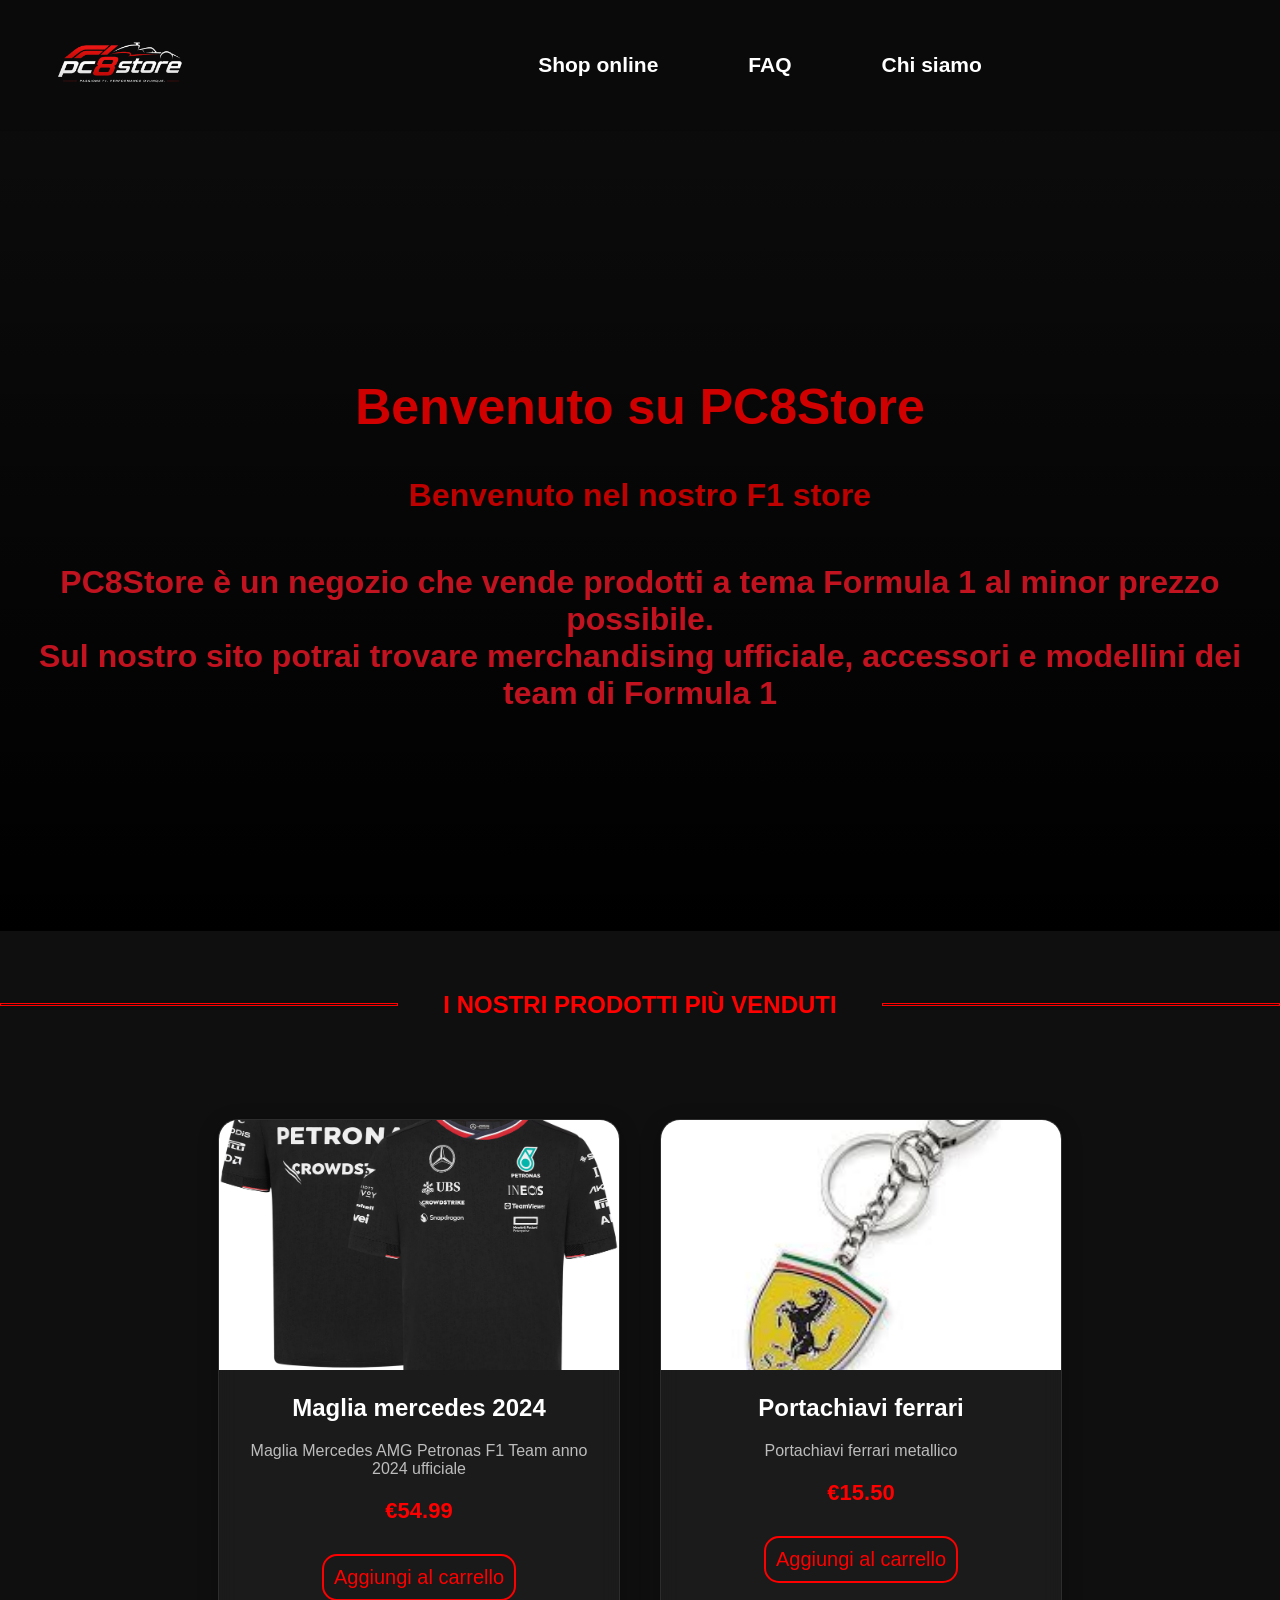
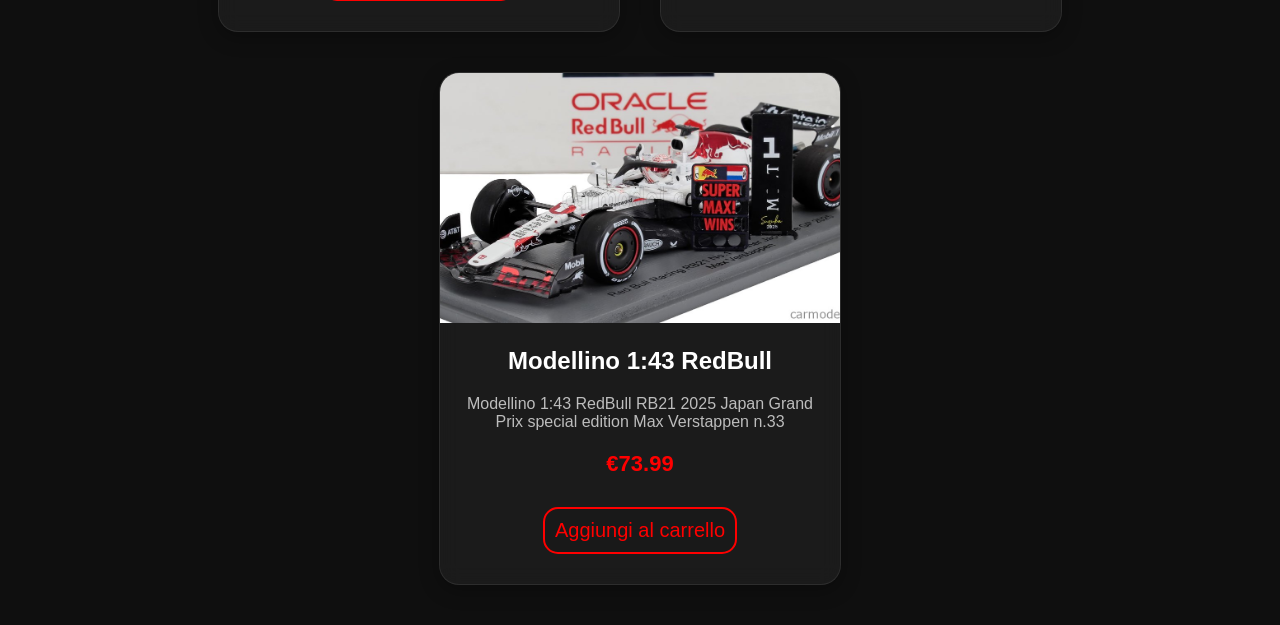
==== sito 15 maggio/index.html @ 20fcd98f "Add files via upload" ====
<!DOCTYPE html>
<html lang="en">
<head>
    <meta charset="UTF-8">
    <meta name="viewport" content="width=device-width, initial-scale=1.0">
    <link rel="stylesheet" href="style.css">
    <title>F1 Official Store</title>
</head>
<body>
    <nav class="nav">

    <a href="index.html" class="logo">
        <img src="img/logo.png" alt="F1 Official Store">
    </a>

    <ul class="menu">
        <li><a href="shop-online.html">Shop online</a></li>
  
        <li><a href="FAQ.html">FAQ</a></li>
        <li><a href="Chi-siamo.html">Chi siamo</a></li>
    </ul>

    

</nav>
    <section class="hero">

    <video autoplay muted loop class="hero-video">
        <source src="img/f1-video.mp4" type="video/mp4">
    </video>

    <div class="hero-content">

        <h1 class="titolo-principale">
            Benvenuto su PC8Store
        </h1>

        <h2 class="top-seller">
            Benvenuto nel nostro F1 store
        </h2>

        <p class="presentazioneStore">
            PC8Store è un negozio che vende prodotti a tema Formula 1 al minor prezzo possibile.<br>
            Sul nostro sito potrai trovare merchandising ufficiale, accessori e modellini dei team di Formula 1
        </p>

    </div>

</section>
<div class="linea">
    <span class="linea2"></span>
    <h2>I NOSTRI PRODOTTI PIÙ VENDUTI</h2>
    <span class="linea2"></span>
</div>
<section class="prodotti">

    <div class="prodotto">

        <img src="img/maglietta mercedes 2024.png" alt="Prodotto F1" width="300">

        <div class="product-info">
            <h3 class="product-title">Maglia mercedes 2024</h3>

            <p class="product-description">
                Maglia Mercedes AMG Petronas F1 Team anno 2024 ufficiale
            </p>

            <span class="product-price">€54.99</span>

            <button class="aggiungi">
                Aggiungi al carrello
            </button>
        </div>

    </div>

    
    <div class="prodotto">

        <img src="img/portachiavi ferrari.jpg" alt="Prodotto F1">

        <div class="product-info">
            <h3 class="product-title">Portachiavi ferrari</h3>

            <p class="product-description">
                Portachiavi ferrari metallico
            </p>

            <span class="product-price">€15.50</span>

            <button class="aggiungi">
                Aggiungi al carrello
            </button>
        </div>

    </div>


    <div class="prodotto">

        <img src="img/Rb21 Japan.jpg" alt="Prodotto F1">

        <div class="product-info">
            <h3 class="product-title">Modellino 1:43 RedBull </h3>

            <p class="product-description">
                Modellino 1:43 RedBull RB21 2025 Japan Grand Prix special edition Max Verstappen n.33
            </p>

            <span class="product-price">€73.99</span>

            <button class="aggiungi">
                Aggiungi al carrello
            </button>
        </div>

    </div>

</section>
</body>
</html>
---- sito 15 maggio/style.css ----
body{
    margin:0;
    padding:0;
    background:#0f0f0f;
    color:white;
    font-family: Arial, sans-serif;
}
h1{
   color: #d10000;
}
h2{
    color: #b30000;
}
p{
   color: #c1121f;
}
.nav{
    position: sticky;
    display: flex;
    
    width: 100%;
    justify-content: space-between;
    align-items: center;
    height: 100px;
    padding: 15px 50px;
    background: rgb(10, 10, 10);
    border-bottom: 1px solid rgba(0, 0, 0, 0.08);
    transition: 0.3s ease;
}
.nav:hover{
    background: rgba(10, 10, 10, 0.932);
}

.logo img{
    width: 140px;
    transition: 0.3s ease;
}

.logo img:hover{
    transform: scale(1.05);
}


.menu{
    display: flex;
    list-style: none;
    justify-content: center;
    flex: 1;
    gap: 90px;
    margin: 0;
    padding: 0;
}


.menu a{
   
    position: relative;
    font-family: 'Segoe UI', Arial, sans-serif;
    color: #fff;
    text-decoration: none;
    font-weight: 600;
    font-size: 21px;

    padding: 8px 0;

    transition: 0.3s ease;
}


.menu a::after{
    content: "";
    position: absolute;
    left: 0;
    bottom: 0;

    width: 0%;
    height: 2px;
    background: red;

    transition: 0.3s;
}

.menu a:hover::after{
    width: 100%;
}

.menu a:hover{
    color: red;
}
.titolo-principale{
    
    text-align: center;
    font-size: 48px;
}
.top-seller{
   color: rgb(189, 0, 0);
    text-align: center;
    font-size: 32px; 
}


.titolo-principale{
    text-align: center;
    margin-top: 60px;
    font-size: 50px;
}

.top-seller{
    text-align: center;
    margin-top: 20px;
    margin-bottom: 50px;
   
}


.prodotti{
    display: flex;
    justify-content: center;
    gap: 40px;
    flex-wrap: wrap;

    padding: 40px;
}


.prodotto{
    width: 400px;

    background: rgba(255,255,255,0.05);

    border: 1px solid rgba(255,255,255,0.08);

    border-radius: 20px;

    overflow: hidden;

    text-decoration: none;
    color: white;

    backdrop-filter: blur(10px);
    transition: 0.3s ease;
    box-shadow: 0 5px 20px rgba(0,0,0,0.3);
}


.prodotto:hover{
    transform: translateY(-10px) scale(1.02);

    border-color: red;

    box-shadow: 0 10px 30px rgba(255, 0, 0, 0.3);
}


.prodotto img{
    width: 100%;
    height: 250px;
    object-fit: cover;
}


.prodotto h3{
    text-align: center;
    font-size: 24px;
    margin: 20px;
}

.prodotto p{
    text-align: center;
    margin: 0 20px 20px;
    color: #bdbdbd;
}

.prodotto span{
    text-align: center;
    display: block;

    margin: 20px;

    font-size: 22px;
    font-weight: bold;

    color: red;
}
.aggiungi{
    background-color: rgba(0, 0, 0, 0.08);
    border: 2px solid red;
    display: flex;
    justify-content: center;
    color: red;
    font-size: 20px;
    margin:30px auto;
    border-radius: 15px;
    padding:10px;
    
}
.aggiungi:active{
    transform: scale(1.1);
    transition: 300ms;
}
.presentazioneStore{
    text-align: center;
    
    font-weight: bold;
    font-size: 32px;
}
.hero{
    position: relative; 
    display: flex;
    justify-content: center;
    height:800px;
    background: linear-gradient(rgba(0, 0, 0, 0.253),black);
    align-items: center;
    text-align: center;
}

.hero-video{
    position: absolute;
    top: 0;
    left: 0;

    width: 100%;
    height: 100%;

    object-fit: cover;

    z-index: -2;
}
.linea{
    display: flex;
    align-items: center;
    gap: 45px;

    margin: 40px 0;
}

.linea2{
    text-align: center;
    height:1px; 
    width:100%;
    border: 1px solid red;
}

.linea h2{
    white-space: nowrap;
    color: red;
}
.Shop-prodotti{
    margin-top:100px;
    display:grid;
    justify-items:center;

    grid-template-columns: repeat(3, 1fr);
    gap:60px;

    padding: 0 40px;
}
@media (max-width: 1100px){
    .Shop-prodotti{
        grid-template-columns: repeat(2, 1fr);
        gap: 40px;
    }
}

@media (max-width: 700px){
    .Shop-prodotti{
        grid-template-columns: 1fr;
        gap: 30px;
        padding: 0 15px;
    }
}
@media (max-width: 900px){
    .hero{
        height: 60vh;
        padding: 20px;
    }

    .titolo-principale{
        font-size: 32px;
    }

    .top-seller{
        font-size: 22px;
    }

    .presentazioneStore{
        font-size: 18px;
        padding: 0 10px;
    }
}
@media (max-width: 900px){
    .nav{
        flex-direction: column;
        height: auto;
        padding: 15px;
        gap: 15px;
    }

    .menu{
        flex-wrap: wrap;
        justify-content: center;
        gap: 15px;
    }
}
@media (max-width: 500px){
    .prodotto{
        width: 95%;
    }

    .prodotto img{
        height: 200px;
    }
}
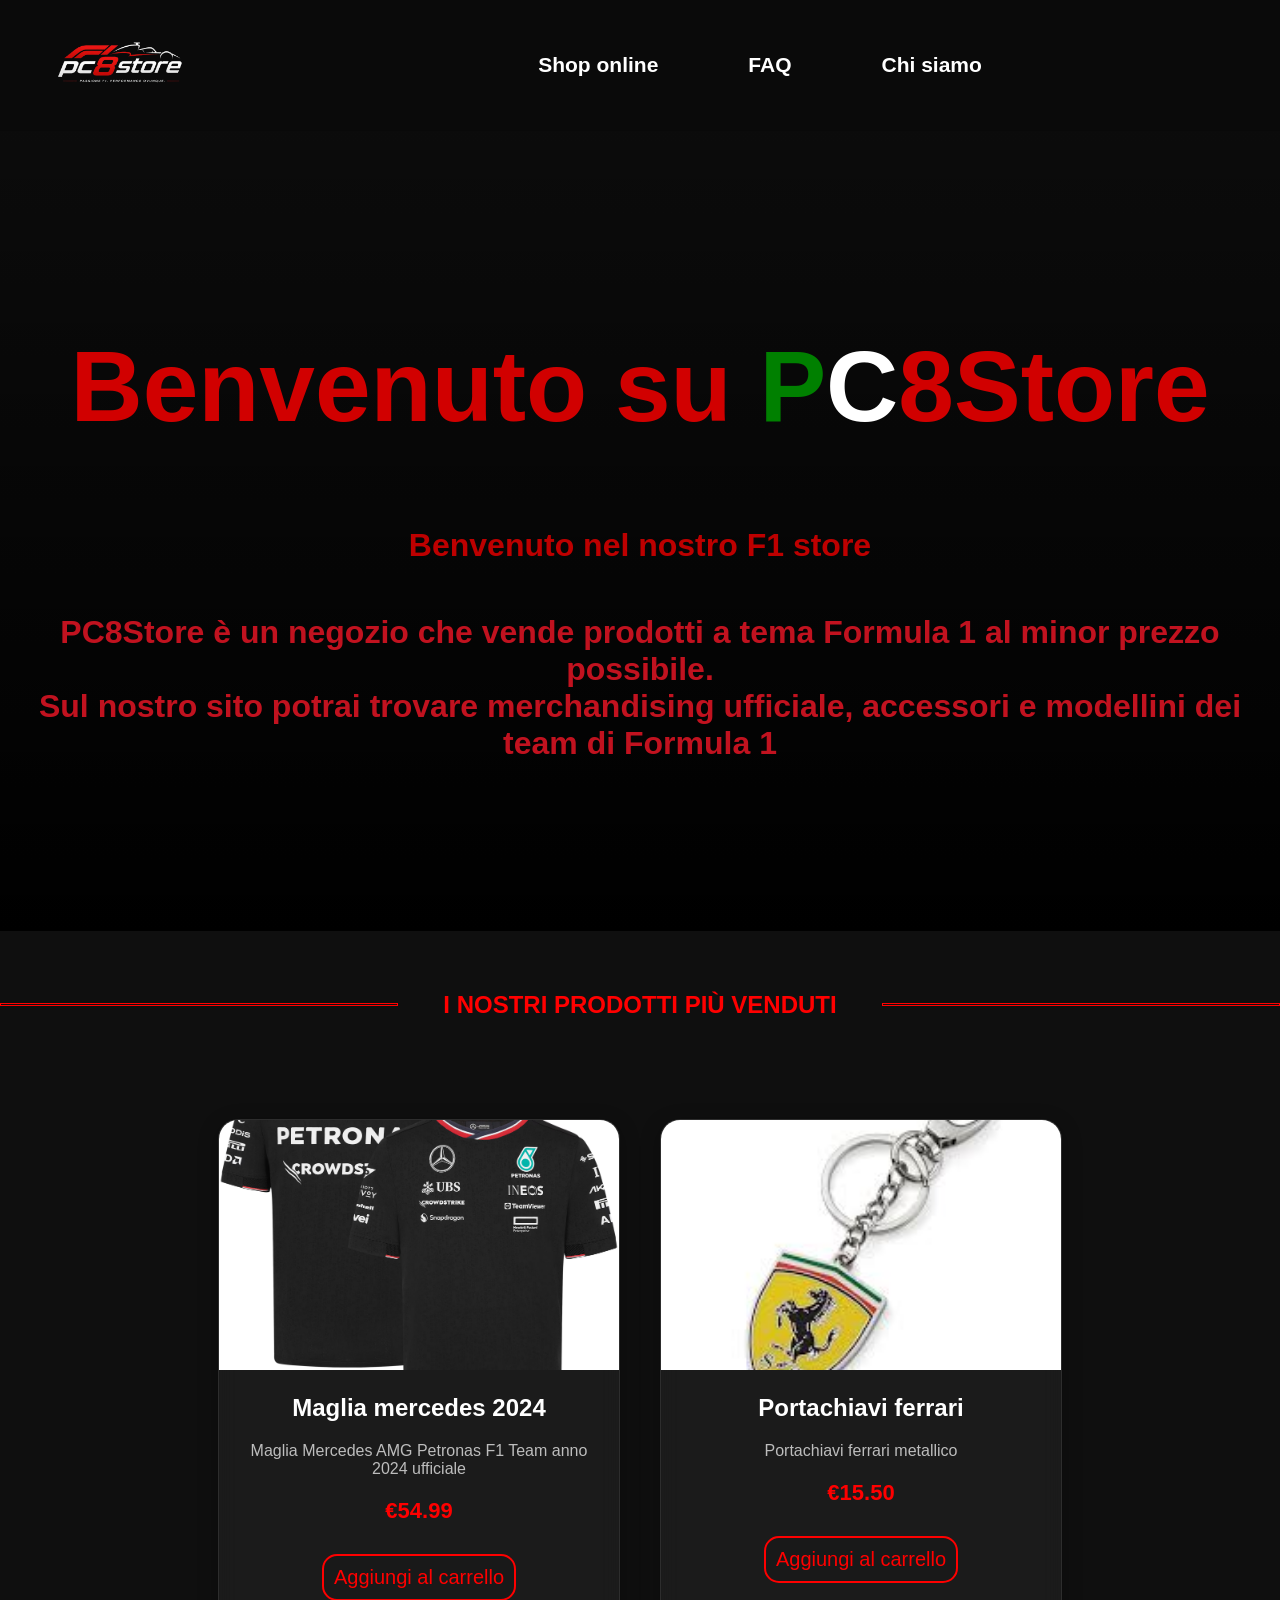
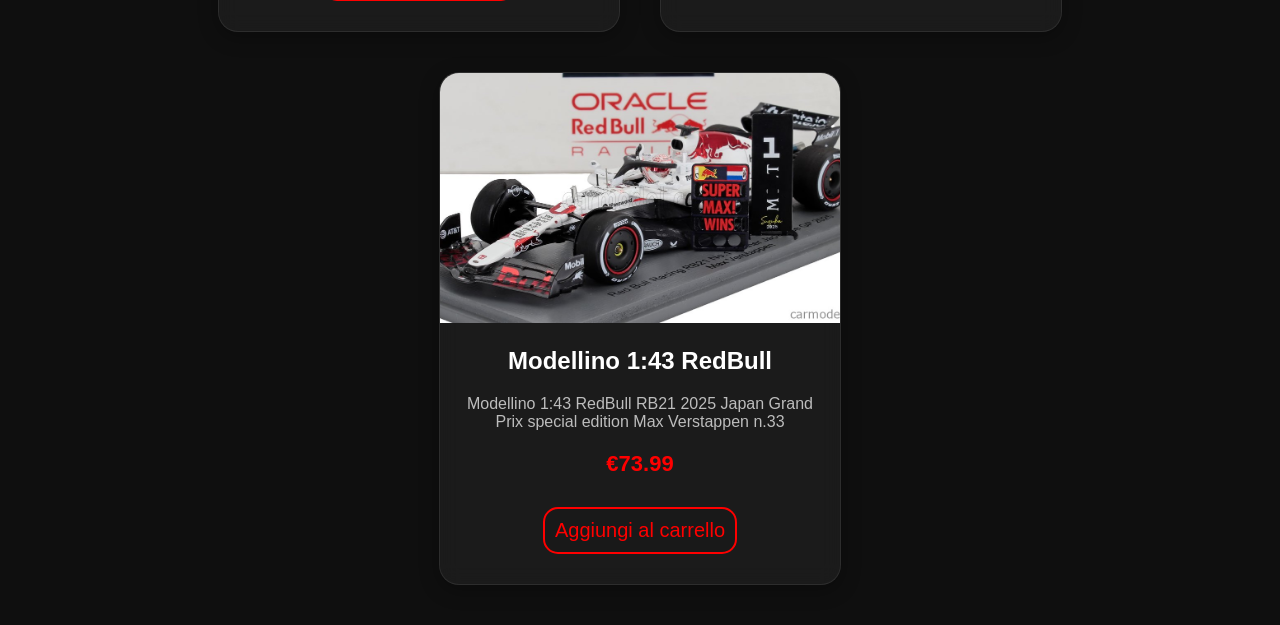
==== commit 1dbd3d58: "Benny" ====
--- a/sito 15 maggio/index.html
+++ b/sito 15 maggio/index.html
@@ -32,7 +32,7 @@
     <div class="hero-content">
 
         <h1 class="titolo-principale">
-            Benvenuto su PC8Store
+            Benvenuto su <span class="titoloP">P</span><span class="titoloC">C</span>8Store
         </h1>
 
         <h2 class="top-seller">
--- a/sito 15 maggio/style.css
+++ b/sito 15 maggio/style.css
@@ -90,27 +90,20 @@
 .titolo-principale{
     
     text-align: center;
-    font-size: 48px;
+    margin-top: 60px;
+    font-size: 100px;
 }
 .top-seller{
    color: rgb(189, 0, 0);
     text-align: center;
     font-size: 32px; 
-}
-
-
-.titolo-principale{
-    text-align: center;
-    margin-top: 60px;
-    font-size: 50px;
-}
-
-.top-seller{
-    text-align: center;
     margin-top: 20px;
     margin-bottom: 50px;
-   
-}
+}
+
+
+
+
 
 
 .prodotti{
@@ -310,4 +303,10 @@
     .prodotto img{
         height: 200px;
     }
+}
+.titoloP{
+  color:green;
+}
+.titoloC{
+    color:white;
 }
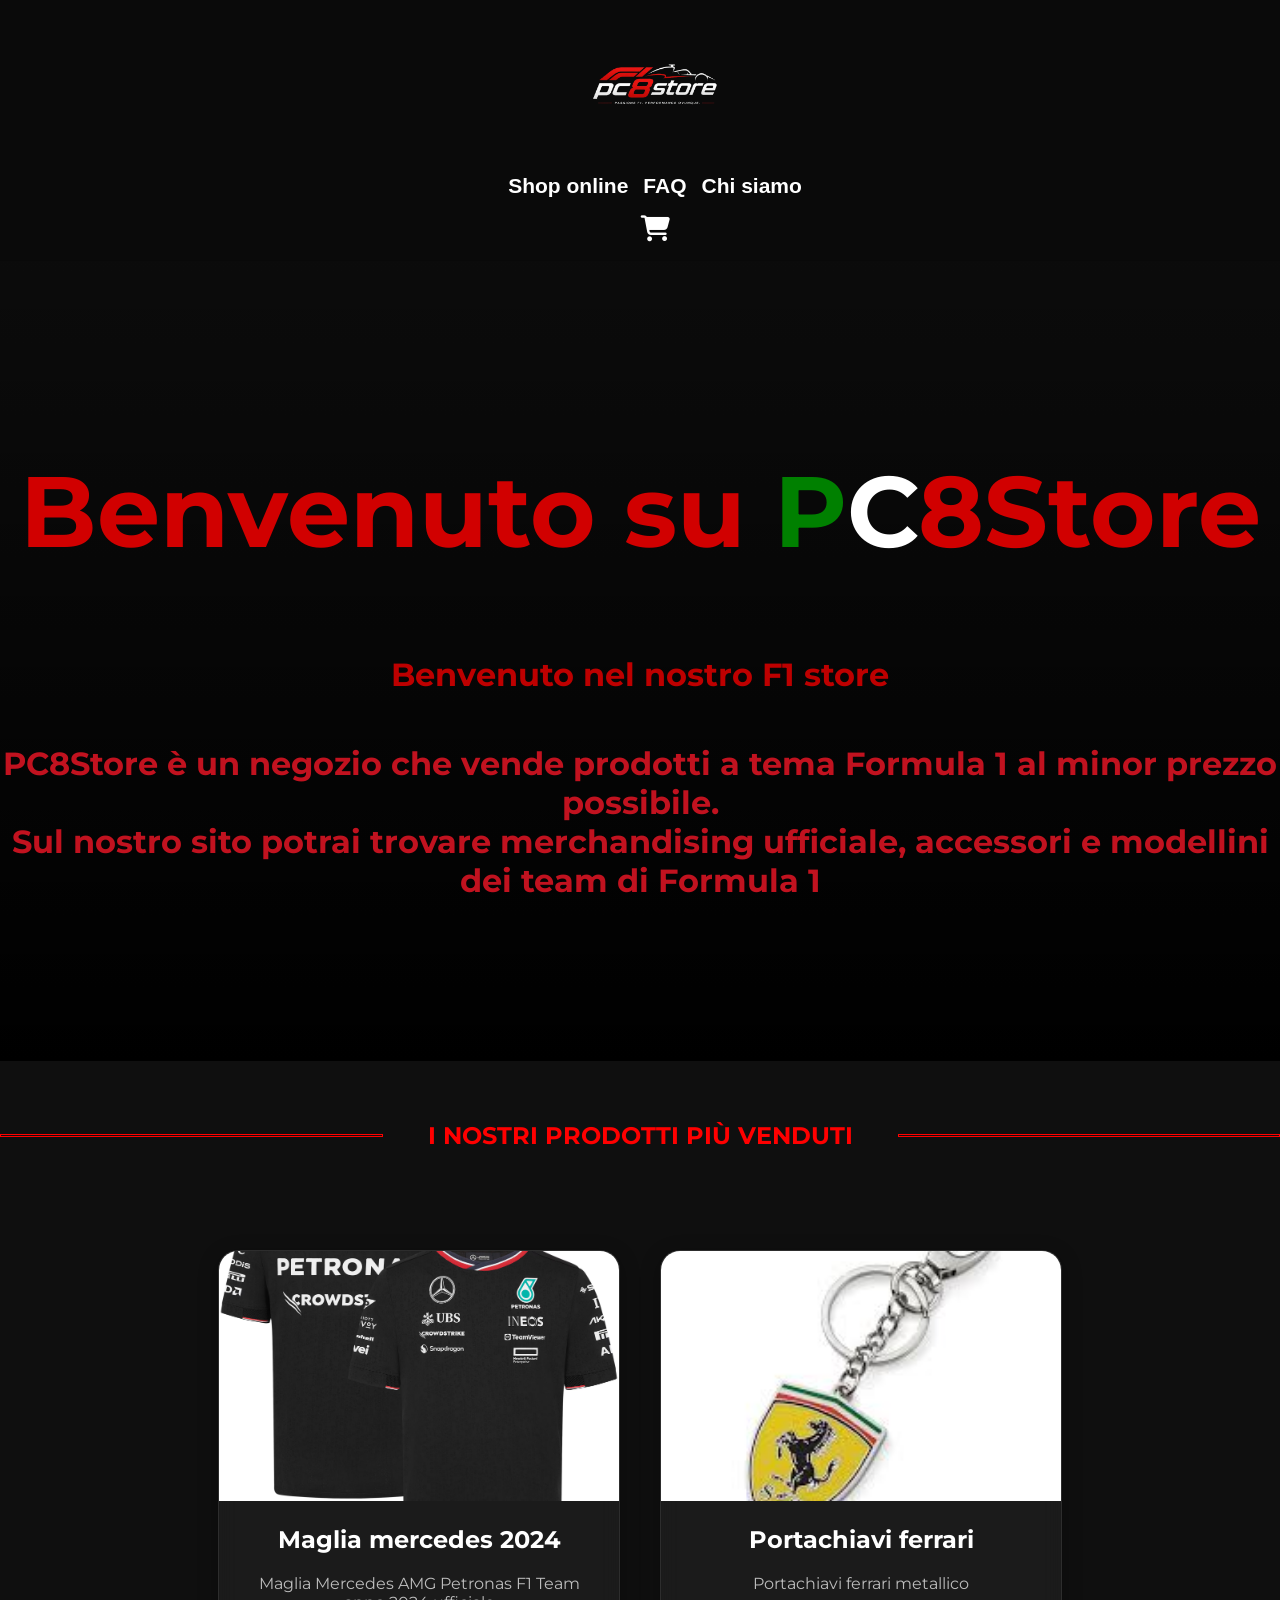
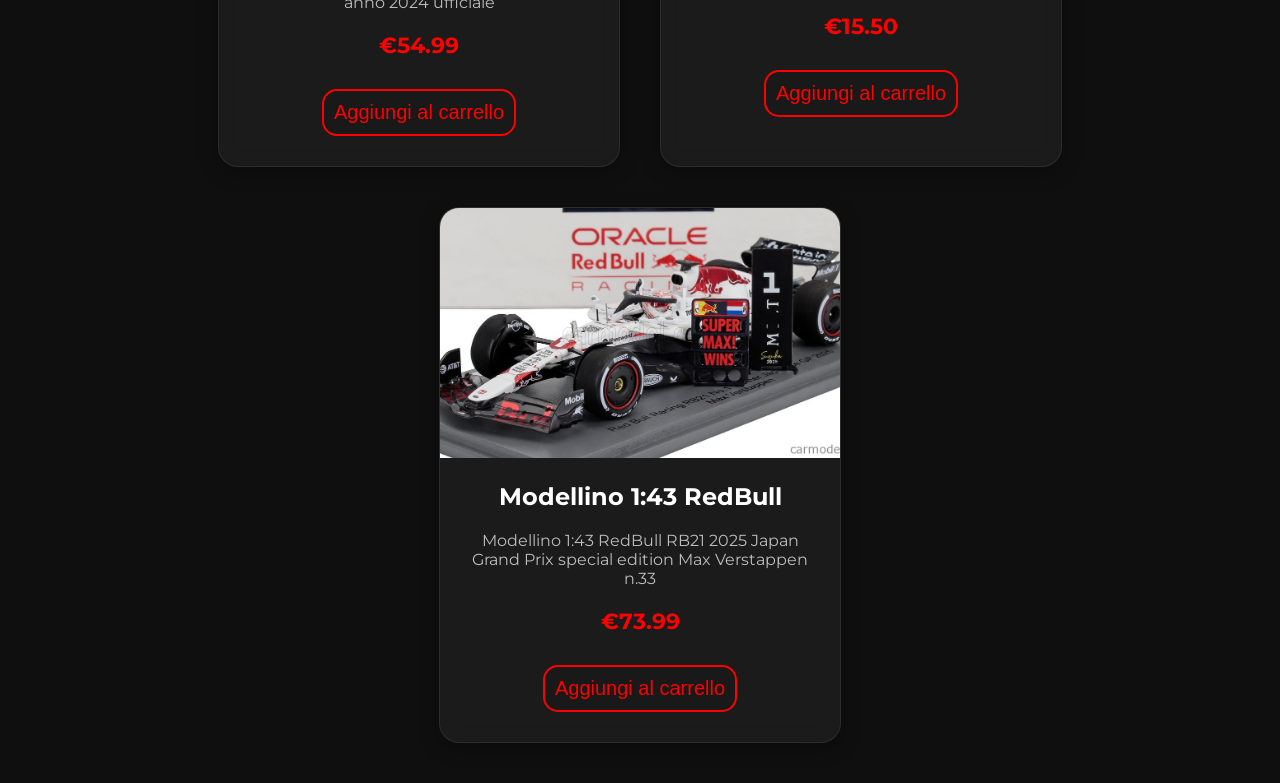
==== commit d3e414ba: "Modifica dell 11/05/26" ====
--- a/sito 15 maggio/index.html
+++ b/sito 15 maggio/index.html
@@ -4,23 +4,32 @@
     <meta charset="UTF-8">
     <meta name="viewport" content="width=device-width, initial-scale=1.0">
     <link rel="stylesheet" href="style.css">
+        <link rel="stylesheet" href="https://cdnjs.cloudflare.com/ajax/libs/font-awesome/6.5.1/css/all.min.css">
+    <link href="https://fonts.googleapis.com/css2?family=Montserrat:wght@300;400;600;700;800&display=swap" rel="stylesheet">
     <title>F1 Official Store</title>
 </head>
 <body>
     <nav class="nav">
 
-    <a href="index.html" class="logo">
-        <img src="img/logo.png" alt="F1 Official Store">
-    </a>
+    <div class="nav-left">
+        <a href="index.html" class="logo">
+            <img src="img/logo.png">
+        </a>
+    </div>
 
-    <ul class="menu">
-        <li><a href="shop-online.html">Shop online</a></li>
-  
-        <li><a href="FAQ.html">FAQ</a></li>
-        <li><a href="Chi-siamo.html">Chi siamo</a></li>
-    </ul>
+    <div class="nav-center">
+        <ul class="menu">
+            <li><a href="shop-online.html">Shop online</a></li>
+            <li><a href="FAQ.html">FAQ</a></li>
+            <li><a href="Chi-siamo.html">Chi siamo</a></li>
+        </ul>
+    </div>
 
-    
+    <div class="nav-right">
+        <a href="carrello.html" class="carrello">
+            <i class="fa-solid fa-cart-shopping"></i>
+        </a>
+    </div>
 
 </nav>
     <section class="hero">
--- a/sito 15 maggio/style.css
+++ b/sito 15 maggio/style.css
@@ -3,7 +3,7 @@
     padding:0;
     background:#0f0f0f;
     color:white;
-    font-family: Arial, sans-serif;
+      font-family: 'Montserrat', sans-serif;
 }
 h1{
    color: #d10000;
@@ -27,6 +27,18 @@
     border-bottom: 1px solid rgba(0, 0, 0, 0.08);
     transition: 0.3s ease;
 }
+
+.nav-left,
+.nav-center,
+.nav-right{
+    flex: 1;
+    display: flex;
+    align-items: center;
+}
+
+.nav-center{
+    justify-content: center;
+}
 .nav:hover{
     background: rgba(10, 10, 10, 0.932);
 }
@@ -281,7 +293,7 @@
         padding: 0 10px;
     }
 }
-@media (max-width: 900px){
+@media (max-width: 1500px){
     .nav{
         flex-direction: column;
         height: auto;
@@ -304,9 +316,194 @@
         height: 200px;
     }
 }
+.shop-title{
+    text-align:center;
+}
 .titoloP{
   color:green;
 }
 .titoloC{
     color:white;
+}
+.shop-comandi{
+    display: flex;
+    flex-direction: column;
+    Margin-left:100px;
+   
+    
+}
+.ricerca{
+    width:600px;
+    
+    text-align:center;
+    background-color: rgb(10, 10, 10);
+    padding:10px;
+    border-radius:30px;
+    border:2px solid rgb(96, 0, 0);
+    transition: 300ms;
+    font-size:23px;
+    color:rgb(189, 0, 0);
+    
+   
+}
+.ricerca::placeholder {
+  color: rgb(106, 0, 0);
+}
+.ricerca:focus{
+    outline:red;
+}
+.ricerca:focus::placeholder{
+    color: rgb(126, 0, 0);
+}
+.ricerca:hover{
+    box-shadow: 0 5px 20px rgba(255, 0, 0, 0.427);
+    border:2px solid red;
+}
+.filtri{
+    justify-items: center;
+
+
+}
+.filtri select{
+    border:2px solid rgb(106, 0, 0);
+    margin-top:20px;
+    padding:5px 10px 5px 10px;
+    text-align: center;
+    font-size:20px;
+    color: rgb(106, 0, 0);
+    background-color: rgb(10, 10, 10);
+    border-radius: 15px;
+    transition: 300ms;
+
+}
+.filtri select:hover{
+    box-shadow: 0 5px 20px rgba(255, 0, 0, 0.427);
+    border:2px solid red;
+}
+.filtri select:focus{
+    outline:red;
+}
+
+@media (max-width: 900px){
+    .ricerca{
+        width:300px;
+    }
+}
+.faqs summary{
+  list-style: none;
+  display: flex;
+  justify-content: space-between;
+ 
+
+  cursor: pointer;
+  font-size: 18px;
+  font-weight: bold;
+}
+.faq{
+    margin-top:20px;
+    padding:20px;
+    background-color: rgb(10, 10, 10);
+    max-width: 800px;
+    width: auto; 
+    border-radius: 20px;
+    margin-left:50px;
+    
+    
+    
+}
+.arrow{
+    font-size:30px;
+    font-weight: bold;
+      transition:0.3s;
+}
+.faqs details[open] .arrow {
+  transform: rotate(180deg);
+  
+}
+.faqs p{
+    font-size:22px;
+}
+
+.faq summary{
+    color:rgb(126, 0, 0);
+    font-size:26px;
+}
+
+.faq p::before{
+    content:'•'
+}
+
+.shop-title2{
+    margin-top:40px;
+}
+.shop-title3{
+    font-size:28px;
+}
+.box-contatti0{
+   
+    text-align: right;
+    margin-right:60px;
+}
+.contatti{
+    position: relative;
+    font-size:32px;
+    text-decoration: none;
+    color:rgb(160, 0, 0);
+}
+.contatti::after{
+   content:"";
+   position: absolute;
+   bottom:0;
+   left:0;
+   width:0%;
+   height:2px;
+   background-color: rgb(126, 0, 0);
+   transition:0.3s;
+
+}
+.contatti:hover::after{
+    width:100%;
+}
+.contatti:active{
+    color:rgb(189, 0, 0);
+    transition:100ms
+}
+.gmail{
+    text-decoration: none;
+    margin-right:30px;
+    
+}
+.box-contatti{
+    display: flex;
+    justify-content: center;
+    font-size:72px;
+    
+}
+.email0{
+    color:green;
+}
+.email1{
+    color:white;
+}
+.email2{
+    color:white;
+}
+.email3{
+    color:white;
+}
+.email4{
+    color:red;
+}
+.box-contatti i{
+    color:rgb(160, 0, 0);
+    margin-left:30px;
+    
+}
+.carrello{
+    color:white;
+    font-size:26px;
+}
+.carrello:hover{
+    color:red;
+    transition: 0.3s;
 }
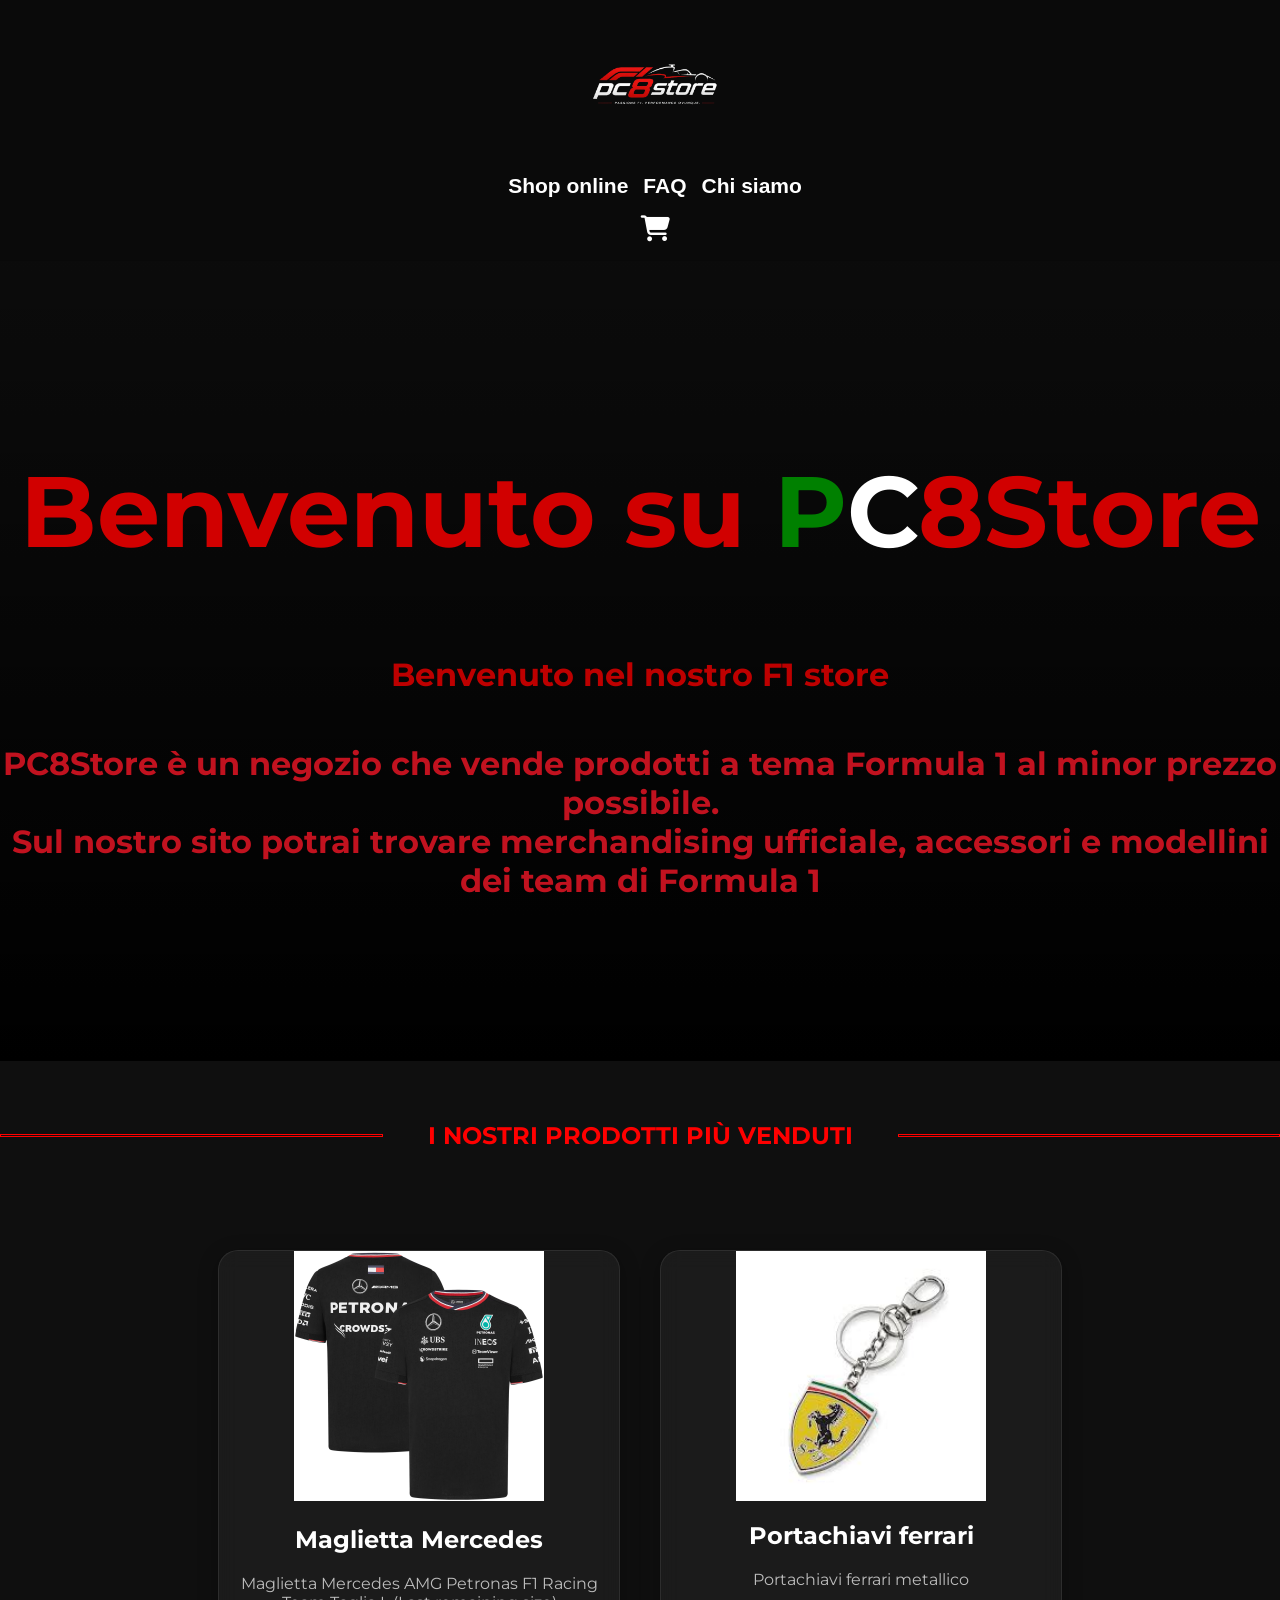
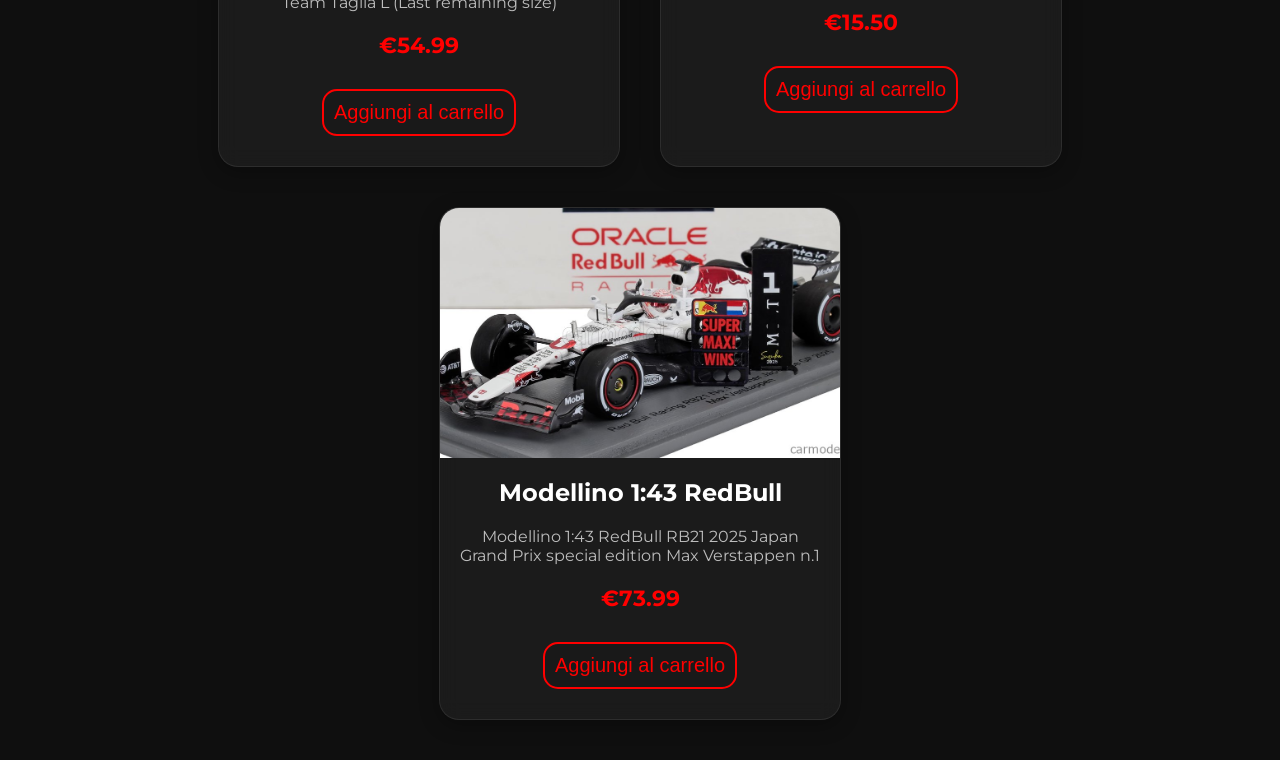
==== commit 5b6ca146: "filtri 1" ====
--- a/sito 15 maggio/index.html
+++ b/sito 15 maggio/index.html
@@ -63,15 +63,18 @@
 </div>
 <section class="prodotti">
 
-    <div class="prodotto">
+      <div class="prodotto" data-brand="mercedes" data-price="54.99">
 
-        <img src="img/maglietta mercedes 2024.png" alt="Prodotto F1" width="300">
+        
+       
+        <img class="accessori" src="img/maglietta mercedes 2024.png" alt="Prodotto F1">
+    
 
         <div class="product-info">
-            <h3 class="product-title">Maglia mercedes 2024</h3>
+            <h3 class="product-title">Maglietta Mercedes</h3>
 
             <p class="product-description">
-                Maglia Mercedes AMG Petronas F1 Team anno 2024 ufficiale
+                Maglietta Mercedes AMG Petronas F1 Racing Team Taglia L (Last remaining size)
             </p>
 
             <span class="product-price">€54.99</span>
@@ -79,17 +82,18 @@
             <button class="aggiungi">
                 Aggiungi al carrello
             </button>
-        </div>
+        </div></div>
 
+    
+    <div class="prodotto" data-brand="ferrari" data-price="15.50">
+
+        <div class="video-container">
+       
+       <img class="accessori" src="img/portachiavi ferrari.jpg" alt="Prodotto F1">
     </div>
 
-    
-    <div class="prodotto">
-
-        <img src="img/portachiavi ferrari.jpg" alt="Prodotto F1">
-
         <div class="product-info">
-            <h3 class="product-title">Portachiavi ferrari</h3>
+            <h3 class="product-title">Portachiavi ferrari </h3>
 
             <p class="product-description">
                 Portachiavi ferrari metallico
@@ -105,15 +109,17 @@
     </div>
 
 
-    <div class="prodotto">
+  <div class="prodotto" data-brand="redbull" data-price="73.99">
+      <div class="video-container">
+       <img class="gif" src="img/gifs/RB21 Japan.gif">
+        <img class="img-sopra"src="img/Rb21 Japan.jpg" alt="Prodotto F1">
+    </div>
 
-        <img src="img/Rb21 Japan.jpg" alt="Prodotto F1">
-
-        <div class="product-info">
+        <div class="product-info" data-brand="redbull" data-price="73.99">
             <h3 class="product-title">Modellino 1:43 RedBull </h3>
 
             <p class="product-description">
-                Modellino 1:43 RedBull RB21 2025 Japan Grand Prix special edition Max Verstappen n.33
+                Modellino 1:43 RedBull RB21 2025 Japan Grand Prix special edition Max Verstappen n.1
             </p>
 
             <span class="product-price">€73.99</span>
--- a/sito 15 maggio/style.css
+++ b/sito 15 maggio/style.css
@@ -120,6 +120,7 @@
 
 .prodotti{
     display: flex;
+    
     justify-content: center;
     gap: 40px;
     flex-wrap: wrap;
@@ -156,11 +157,44 @@
     box-shadow: 0 10px 30px rgba(255, 0, 0, 0.3);
 }
 
-
-.prodotto img{
+.video-container{
+    position: relative;
+    width: 100%;
+    height: 250px;
+    overflow: hidden;
+}
+
+.img-sopra{
+     position: absolute;
     width: 100%;
     height: 250px;
     object-fit: cover;
+    z-index: 2;
+    transition: 0.3s ease;
+}
+.gif{
+    position: absolute;
+    height: 250px;
+    width:100%;
+    object-fit: cover;
+    opacity: 0;
+    z-index: 1;
+}
+.video-container video{
+    position: absolute;
+    width: 100%;
+    height: 250px;
+    object-fit: cover;
+    z-index: 1;
+}
+
+
+
+.video-container:hover .img-sopra{
+    opacity: 0;
+}
+.video-container:hover .gif{
+    opacity: 1;
 }
 
 
@@ -506,4 +540,9 @@
 .carrello:hover{
     color:red;
     transition: 0.3s;
+}
+.accessori{
+    width:100%;
+    height:250px;
+    object-fit: contain;
 }
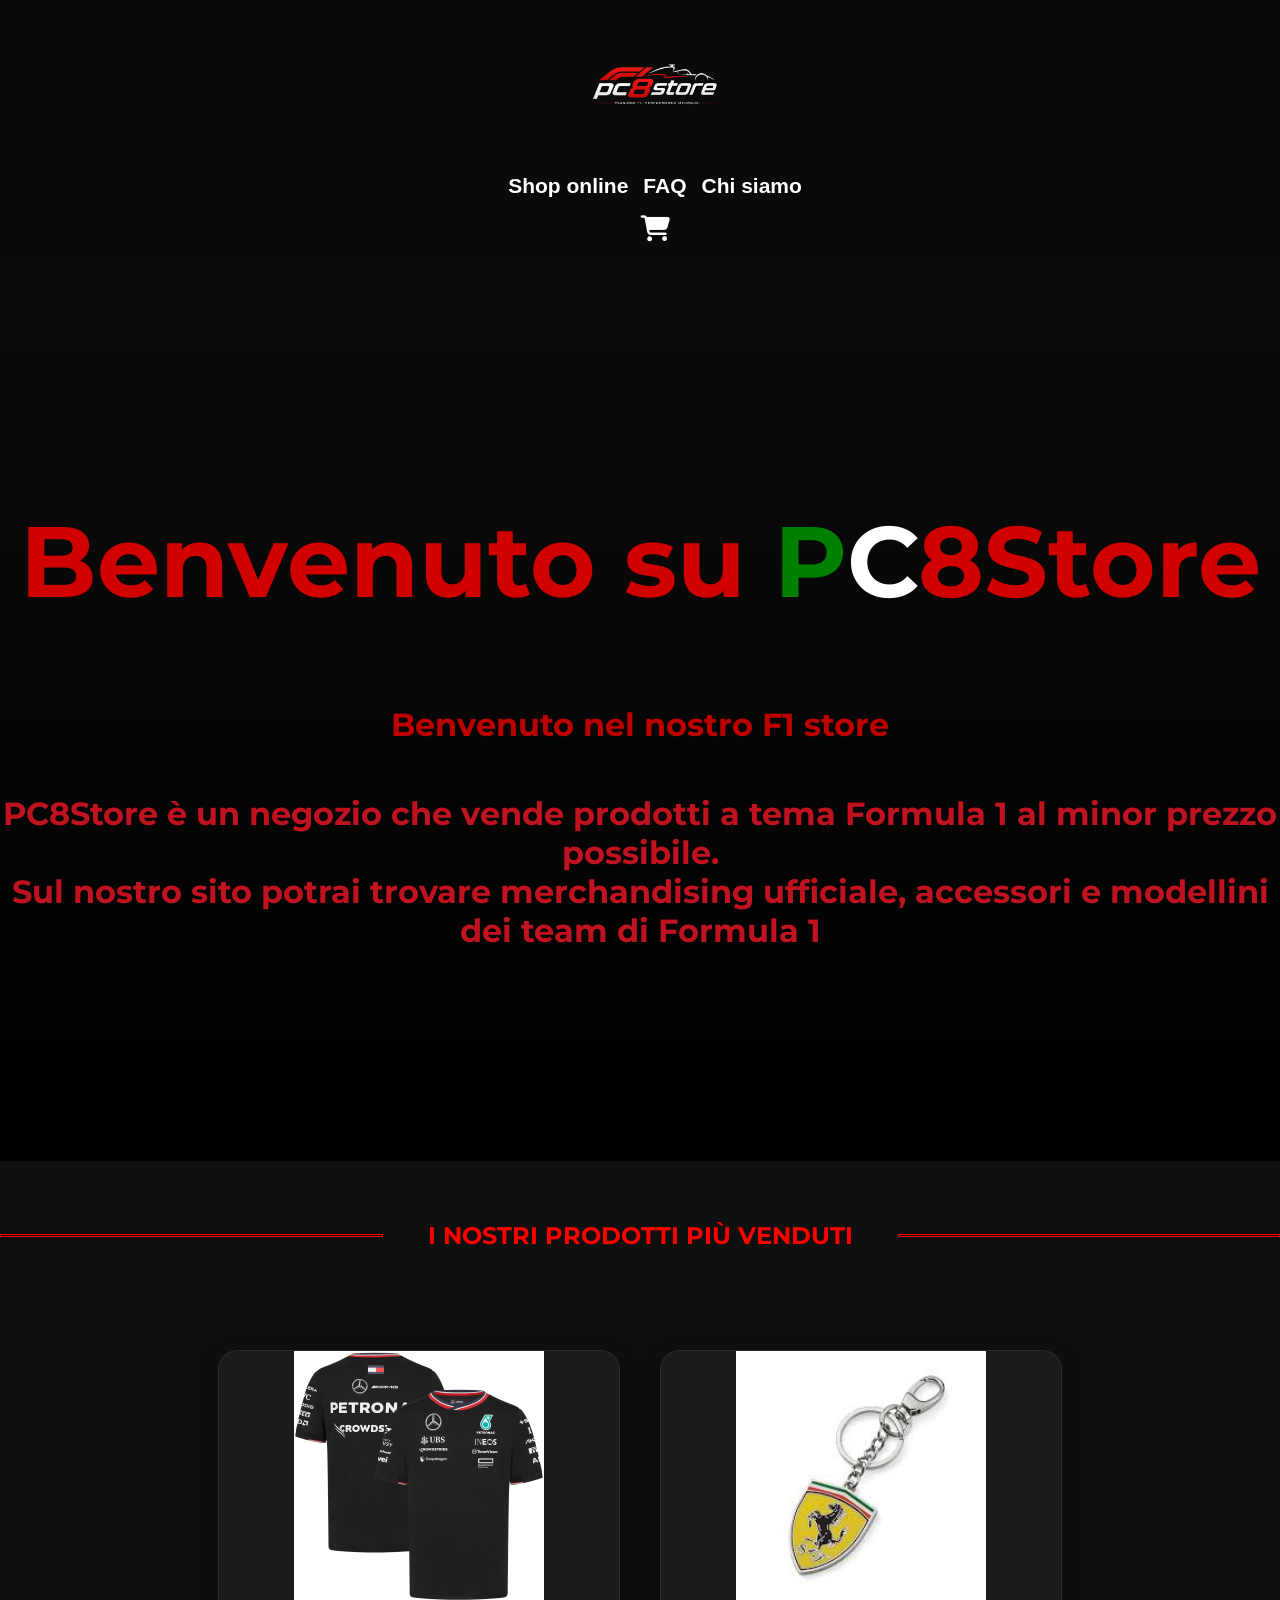
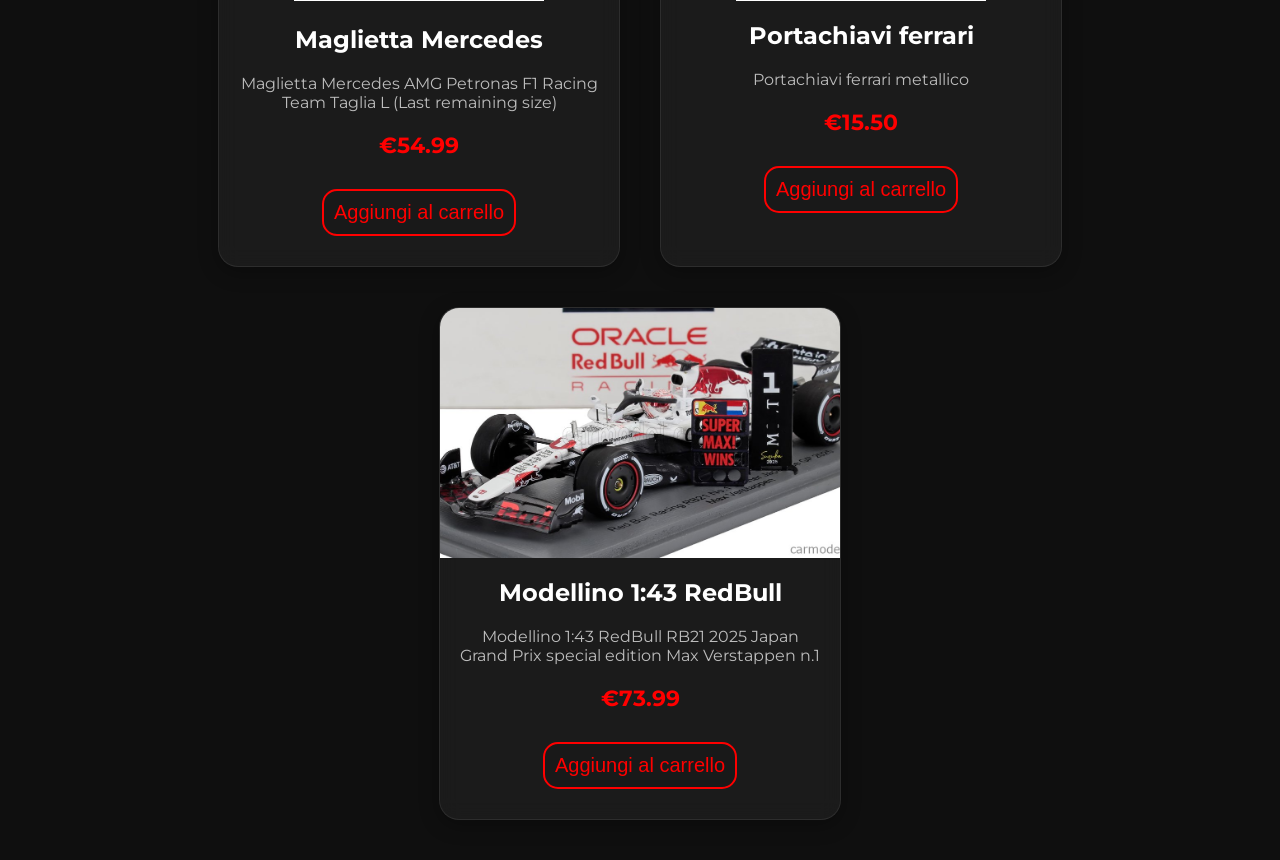
==== commit ed34c8b7: "13/05/26 19:09" ====
--- a/sito 15 maggio/index.html
+++ b/sito 15 maggio/index.html
@@ -109,7 +109,7 @@
     </div>
 
 
-  <div class="prodotto" data-brand="redbull" data-price="73.99">
+   <div class="prodotto" data-brand="redbull" data-price="73.99">
       <div class="video-container">
        <img class="gif" src="img/gifs/RB21 Japan.gif">
         <img class="img-sopra"src="img/Rb21 Japan.jpg" alt="Prodotto F1">
@@ -129,8 +129,7 @@
             </button>
         </div>
 
-    </div>
-
 </section>
+<script src="script.js"></script>
 </body>
 </html>
--- a/sito 15 maggio/style.css
+++ b/sito 15 maggio/style.css
@@ -15,7 +15,7 @@
    color: #c1121f;
 }
 .nav{
-    position: sticky;
+   
     display: flex;
     
     width: 100%;
@@ -247,7 +247,7 @@
     position: relative; 
     display: flex;
     justify-content: center;
-    height:800px;
+    height:900px;
     background: linear-gradient(rgba(0, 0, 0, 0.253),black);
     align-items: center;
     text-align: center;
@@ -545,4 +545,47 @@
     width:100%;
     height:250px;
     object-fit: contain;
+}
+#carrello-riepilogo {
+    
+    width: 350px;
+    background-color: rgb(19, 19, 19);
+    padding: 20px;
+    border-radius: 12px;
+    margin-left: auto;
+    margin-right: 30px;
+    
+}
+.img-sopra-cart{
+    height:150px;
+}
+.prodotto-cart{
+    display: flex;
+    text-align: left;
+}
+.prodotto-info-cart{
+    width: 100%;
+}
+.prodotto-cart h3{
+   
+    font-size: 24px;
+    margin: 20px;
+}
+
+.prodotto-cart p{
+    
+   
+    margin: 0 20px 20px;
+    color: #bdbdbd;
+}
+.prodotto-cart span{
+    text-align: center;
+    display: block;
+
+    margin: 20px;
+
+    font-size: 22px;
+    font-weight: bold;
+
+    color: red;
 }
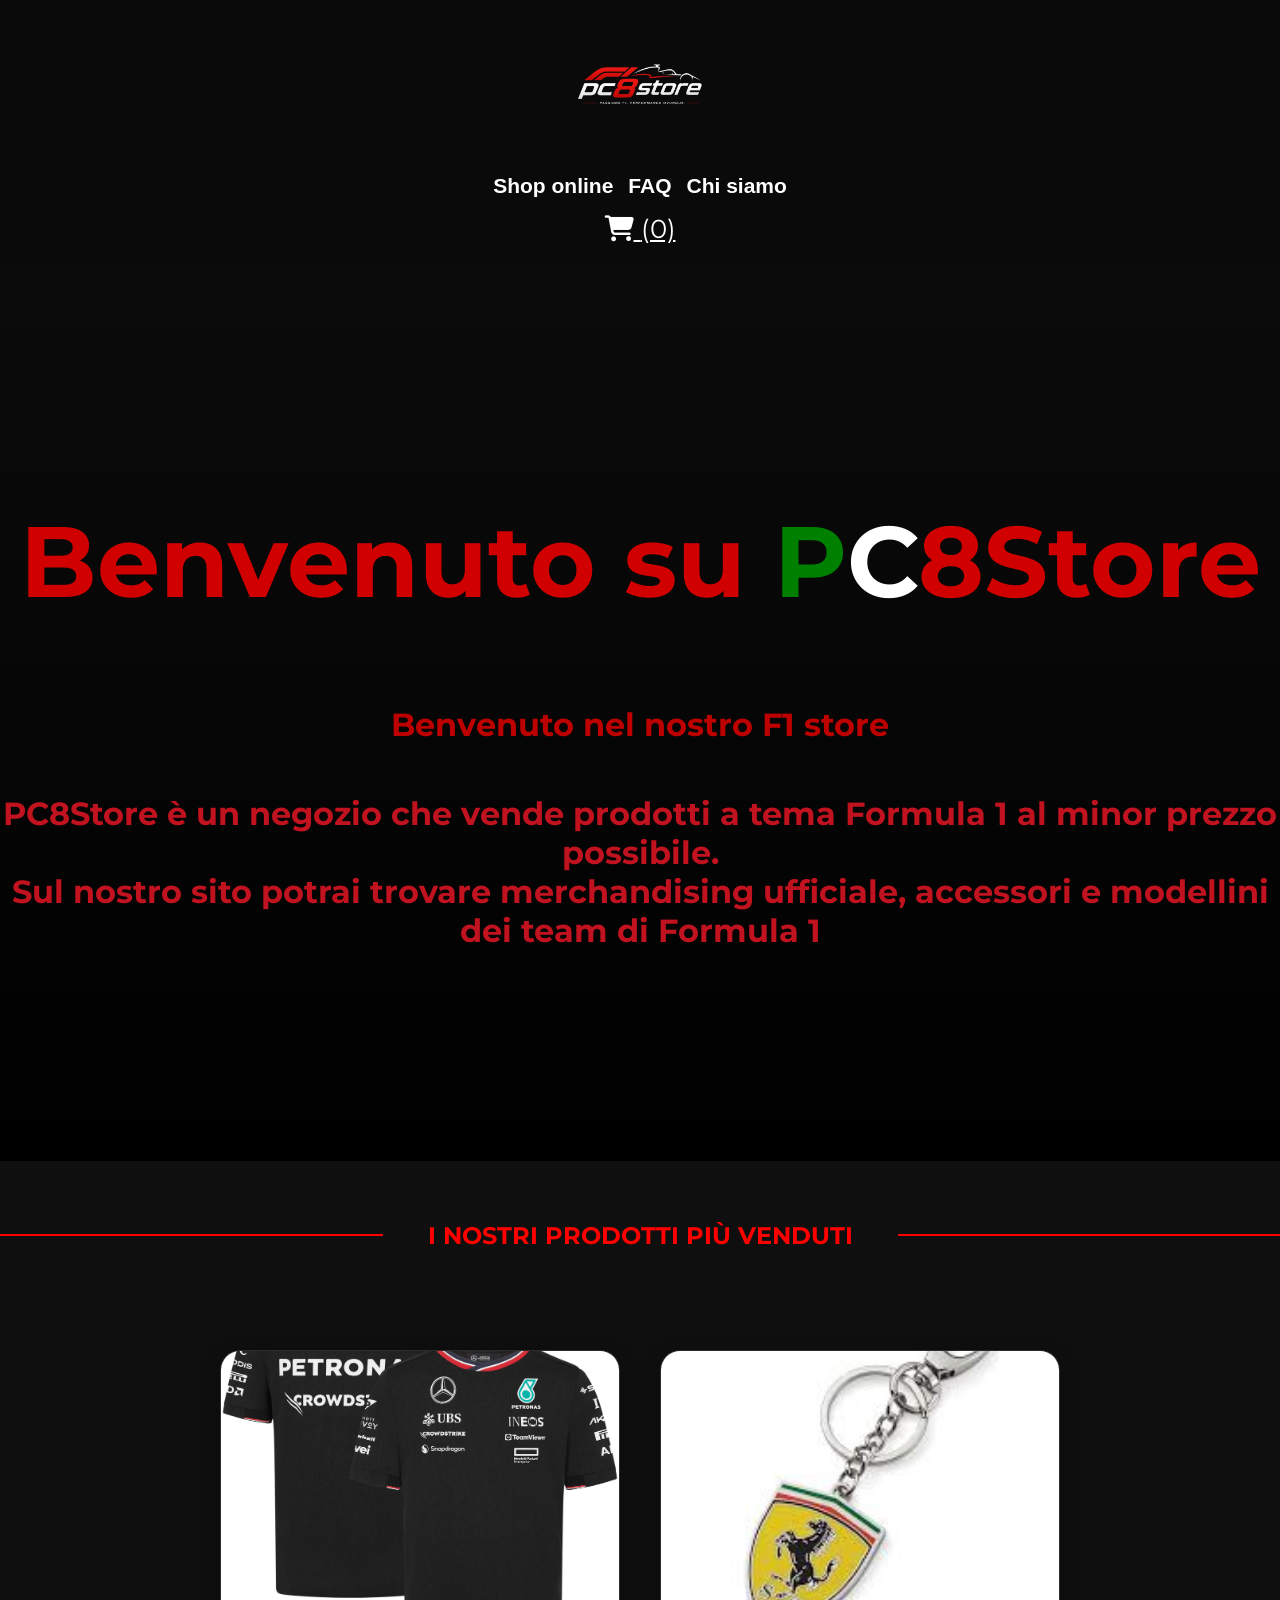
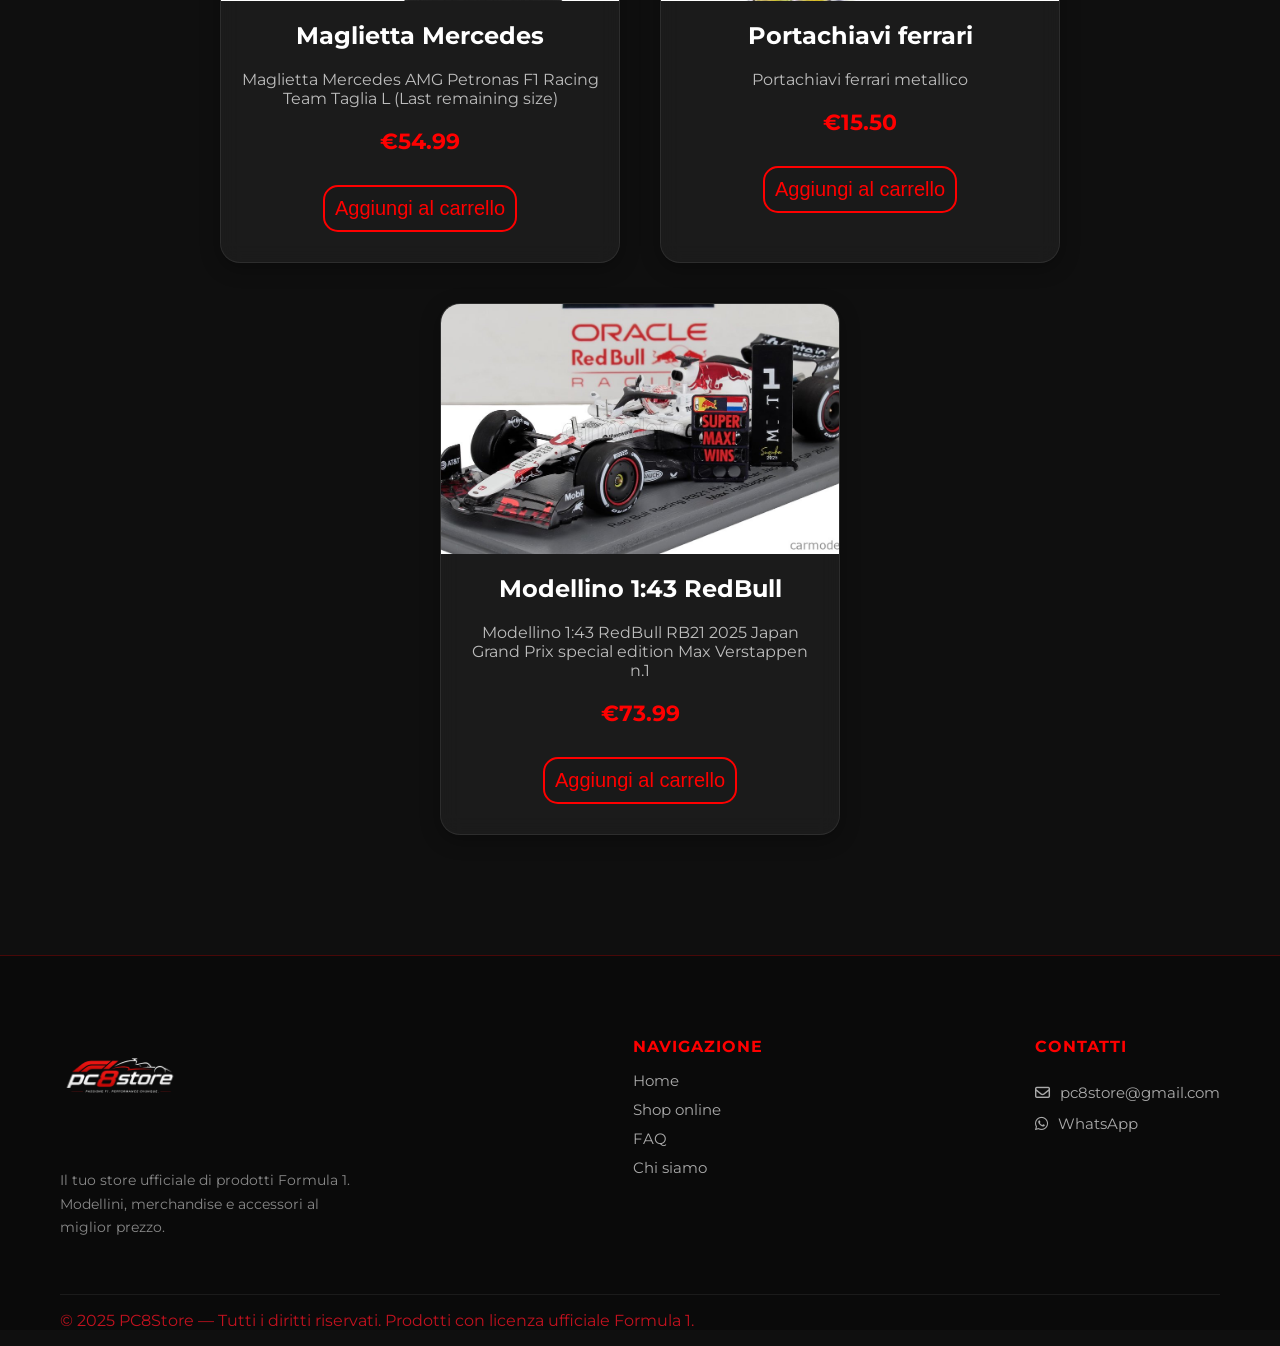
==== commit 8a8532c8: "commit finale" ====
--- a/sito 15 maggio/index.html
+++ b/sito 15 maggio/index.html
@@ -28,6 +28,7 @@
     <div class="nav-right">
         <a href="carrello.html" class="carrello">
             <i class="fa-solid fa-cart-shopping"></i>
+            <span id="contatore-carrello"></span>
         </a>
     </div>
 
@@ -58,16 +59,18 @@
 </section>
 <div class="linea">
     <span class="linea2"></span>
-    <h2>I NOSTRI PRODOTTI PIÙ VENDUTI</h2>
+    <h2 class="prodotti-più-venduti">I NOSTRI PRODOTTI PIÙ VENDUTI</h2>
     <span class="linea2"></span>
 </div>
 <section class="prodotti">
 
-      <div class="prodotto" data-brand="mercedes" data-price="54.99">
+        <div class="prodotto" data-brand="mercedes" data-price="54.99">
 
         
        
-        <img class="accessori" src="img/maglietta mercedes 2024.png" alt="Prodotto F1">
+        <div class="video-container">
+               <img class="img-sopra" src="img/maglietta mercedes 2024.png" alt="Prodotto F1">
+             </div>
     
 
         <div class="product-info">
@@ -89,7 +92,7 @@
 
         <div class="video-container">
        
-       <img class="accessori" src="img/portachiavi ferrari.jpg" alt="Prodotto F1">
+       <img class="img-sopra" src="img/portachiavi ferrari.jpg" alt="Prodotto F1">
     </div>
 
         <div class="product-info">
@@ -104,9 +107,7 @@
             <button class="aggiungi">
                 Aggiungi al carrello
             </button>
-        </div>
-
-    </div>
+        </div></div>
 
 
    <div class="prodotto" data-brand="redbull" data-price="73.99">
@@ -128,8 +129,38 @@
                 Aggiungi al carrello
             </button>
         </div>
+   </div>
+</section>
+<footer class="footer">
+    <div class="footer-content">
 
-</section>
+        <div class="footer-brand">
+            <img src="img/logo.png" alt="PC8Store Logo" class="footer-logo">
+            <p class="footer-desc">Il tuo store ufficiale di prodotti Formula 1. Modellini, merchandise e accessori al miglior prezzo.</p>
+        </div>
+
+        <div class="footer-links">
+            <h4>Navigazione</h4>
+            <ul>
+                <li><a href="index.html">Home</a></li>
+                <li><a href="shop-online.html">Shop online</a></li>
+                <li><a href="FAQ.html">FAQ</a></li>
+                <li><a href="Chi-siamo.html">Chi siamo</a></li>
+            </ul>
+        </div>
+
+        <div class="footer-contatti">
+            <h4>Contatti</h4>
+            <a href="mailto:pc8store@gmail.com"><i class="fa-regular fa-envelope"></i> pc8store@gmail.com</a>
+            <a href="about:blank"><i class="fa-brands fa-whatsapp"></i> WhatsApp</a>
+        </div>
+
+    </div>
+
+    <div class="footer-bottom">
+        <p>© 2025 PC8Store — Tutti i diritti riservati. Prodotti con licenza ufficiale Formula 1.</p>
+    </div>
+</footer>
 <script src="script.js"></script>
 </body>
 </html>
--- a/sito 15 maggio/style.css
+++ b/sito 15 maggio/style.css
@@ -1,3 +1,6 @@
+*, *::before, *::after {
+    box-sizing: border-box;
+}
 body{
     margin:0;
     padding:0;
@@ -10,6 +13,7 @@
 }
 h2{
     color: #b30000;
+    font-size:clamp()
 }
 p{
    color: #c1121f;
@@ -34,6 +38,7 @@
     flex: 1;
     display: flex;
     align-items: center;
+    justify-content: flex-end;
 }
 
 .nav-center{
@@ -294,60 +299,152 @@
 
     padding: 0 40px;
 }
-@media (max-width: 1100px){
-    .Shop-prodotti{
-        grid-template-columns: repeat(2, 1fr);
-        gap: 40px;
-    }
-}
-
-@media (max-width: 700px){
-    .Shop-prodotti{
-        grid-template-columns: 1fr;
-        gap: 30px;
-        padding: 0 15px;
-    }
-}
-@media (max-width: 900px){
-    .hero{
-        height: 60vh;
-        padding: 20px;
-    }
-
-    .titolo-principale{
-        font-size: 32px;
-    }
-
-    .top-seller{
-        font-size: 22px;
-    }
-
-    .presentazioneStore{
-        font-size: 18px;
-        padding: 0 10px;
-    }
-}
-@media (max-width: 1500px){
-    .nav{
+@media (max-width: 1500px) {
+    .nav {
         flex-direction: column;
         height: auto;
         padding: 15px;
         gap: 15px;
     }
-
-    .menu{
+    .nav-left, .nav-right {
+        justify-content: center;
+    }
+    .menu {
         flex-wrap: wrap;
         justify-content: center;
         gap: 15px;
     }
 }
-@media (max-width: 500px){
-    .prodotto{
+
+
+@media (max-width: 1100px) {
+    .Shop-prodotti {
+        grid-template-columns: repeat(2, 1fr);
+        gap: 40px;
+    }
+}
+
+@media (max-width: 900px) {
+    .hero {
+        height: 60vh;
+        padding: 20px;
+    }
+    
+    .titolo-principale {
+        font-size: 48px;
+        margin-top: 30px;
+    }
+    .linea h2{
+    white-space: normal;
+    
+     }
+    .top-seller {
+        font-size: 22px;
+    }
+    .presentazioneStore {
+        font-size: 18px;
+        padding: 0 10px;
+    }
+    .ricerca {
+        width: 90%;
+        font-size: 18px;
+    }
+    .shop-comandi {
+        margin-left: 20px;
+        margin-right: 20px;
+    }
+    .prodotto-cart {
+       
+        flex-direction: column;
+        
+        
+        width: 100%;
+        max-width: 98%;
+    }
+    .prodotto-cart h3{
+        font-size: 16px;
+    }
+    .prodotto-info-cart {
+        width: 100%;
+        height: auto;
+        padding-bottom: 15px;
+    }
+    .img-sopra-cart {
+        max-width: 100%;
+        height: 200px;
+    }
+    #carrello-riepilogo {
+        width: 90%;
+        margin: 20px auto;
+    }
+    .box-contatti {
+        font-size: 48px;
+    }
+    .contatti {
+        font-size: 24px;
+    }
+    .box-contatti0 {
+        text-align: center;
+        
+    }
+    .faq {
+        
+        margin-left:0;
+    }
+}
+
+
+@media (max-width: 768px) {
+    .Shop-prodotti {
+        grid-template-columns: 1fr;
+        gap: 30px;
+        padding: 0 15px;
+        margin-top: 40px;
+    }
+}
+
+
+@media (max-width: 500px) {
+    .prodotto {
         width: 95%;
     }
-
-    .prodotto img{
+    .prodotto img {
         height: 200px;
+    }
+    .titolo-principale {
+        font-size: 32px;
+    }
+    .top-seller {
+        font-size: 18px;
+    }
+    .box-contatti {
+        font-size: 32px;
+        flex-direction: column;
+        align-items: center;
+    }
+    .menu {
+        gap: 10px;
+        font-size: 16px;
+    }
+    .menu a {
+        font-size: 16px;
+    }
+    .faq {
+        margin-left: 0px;
+       
+    }
+    #carrello-riepilogo {
+        width: 95%;
+    }
+    .video-container {
+        height: 200px;
+    }
+
+    .img-sopra,
+    .gif,
+    .video-container video {
+        height: 200px;
+        width: 100%;
     }
 }
 .shop-title{
@@ -362,13 +459,14 @@
 .shop-comandi{
     display: flex;
     flex-direction: column;
-    Margin-left:100px;
+    Margin-left:70px;
    
     
 }
 .ricerca{
     width:600px;
-    
+    max-width: 100%;
+    box-sizing: border-box;
     text-align:center;
     background-color: rgb(10, 10, 10);
     padding:10px;
@@ -422,6 +520,12 @@
     .ricerca{
         width:300px;
     }
+    #carrello-prodotti{
+    display: flex;
+    justify-content: center;
+    grid-template-columns: 1fr;
+    
+}
 }
 .faqs summary{
   list-style: none;
@@ -432,6 +536,11 @@
   cursor: pointer;
   font-size: 18px;
   font-weight: bold;
+}
+.filtri0{
+    display: flex;
+    justify-content: center;
+    margin-bottom: 20px;
 }
 .faq{
     margin-top:20px;
@@ -475,8 +584,8 @@
 }
 .box-contatti0{
    
-    text-align: right;
-    margin-right:60px;
+    text-align: center;
+    
 }
 .contatti{
     position: relative;
@@ -557,35 +666,483 @@
     
 }
 .img-sopra-cart{
-    height:150px;
+    width: 100%;
+    height: 250px;
+    
 }
 .prodotto-cart{
     display: flex;
-    text-align: left;
-}
+    flex-direction: column;
+    text-align: center;
+    
+    height:500px;
+    width: 400px;
+
+    background: rgba(255,255,255,0.05);
+
+    border: 1px solid rgba(255,255,255,0.08);
+
+    border-radius: 20px;
+
+    overflow: hidden;
+
+    text-decoration: none;
+    color: white;
+
+    margin-top:30px;
+    
+    box-sizing: border-box;
+    
+  
+}
+.prodotto-cart h3{
+   color: rgb(126, 0, 0);
+}
+
 .prodotto-info-cart{
-    width: 100%;
+    width: 400px;
+    height: 500px;
 }
 .prodotto-cart h3{
    
     font-size: 24px;
-    margin: 20px;
+   
 }
 
 .prodotto-cart p{
     
    
-    margin: 0 20px 20px;
+   
     color: #bdbdbd;
 }
 .prodotto-cart span{
     text-align: center;
     display: block;
 
-    margin: 20px;
+   
 
     font-size: 22px;
     font-weight: bold;
 
     color: red;
+}
+
+
+#codice-input{
+    background-color: rgb(10, 10, 10);
+    border: 2px solid rgb(160, 0, 0);
+    padding: 10px;
+    border-radius: 15px;
+    font-size: 18px;
+    color: rgb(189, 0, 0);
+    transition: 0.3s;
+
+}
+#codice-input::placeholder {
+  color: rgb(106, 0, 0);
+}
+#codice-input:focus{
+    outline:red;
+}
+#codice-input:focus::placeholder{
+    color: rgb(126, 0, 0);
+}
+#codice-input:hover{
+    box-shadow: 0 5px 20px rgba(255, 0, 0, 0.427);
+    border:2px solid red;
+}
+
+#acquista{
+    color: rgb(160, 0, 0);
+    background-color: rgb(10, 10, 10);
+    border:2px solid rgb(126, 0, 0);
+    padding:7px;
+    font-size: 20px;
+    border-radius: 15px;
+    transition: 0.3s;
+}
+#acquista:hover{
+   box-shadow: 0 5px 20px rgba(255, 0, 0, 0.427);
+   border: 2px solid red;
+}
+#acquista a{
+    text-decoration: none;
+    color: rgb(160, 0, 0);
+}
+#carrello-prodotti{
+    display: grid;
+    justify-items: center;
+    grid-template-columns: 1fr;
+   
+}
+.selettore-quantita{
+    border:2px solid rgb(106, 0, 0);
+    margin-top:20px;
+    padding:5px 10px 5px 10px;
+    text-align: center;
+    font-size:20px;
+    color: rgb(106, 0, 0);
+    background-color: rgb(10, 10, 10);
+    border-radius: 15px;
+    transition: 300ms;
+
+}
+.selettore-quantita:hover{
+    box-shadow: 0 5px 20px rgba(255, 0, 0, 0.427);
+    border:2px solid red;
+}
+.selettore-quantita:focus{
+    outline:red;
+}
+.footer {
+    background: rgb(10, 10, 10);
+    border-top: 1px solid rgba(255, 0, 0, 0.25);
+    margin-top: 80px;
+    padding: 60px 60px 0;
+}
+
+.footer-content {
+    display: flex;
+    justify-content: space-between;
+    gap: 40px;
+    flex-wrap: wrap;
+    padding-bottom: 40px;
+    border-bottom: 1px solid rgba(255, 255, 255, 0.07);
+}
+
+.footer-brand {
+    max-width: 300px;
+}
+
+.footer-logo {
+    width: 120px;
+    margin-bottom: 15px;
+}
+
+.footer-desc {
+    color: #888 !important;
+    font-size: 14px;
+    line-height: 1.7;
+}
+
+.footer-links h4,
+.footer-contatti h4 {
+    color: red;
+    font-size: 16px;
+    margin-bottom: 15px;
+    text-transform: uppercase;
+    letter-spacing: 1px;
+}
+
+.footer-links ul {
+    list-style: none;
+    padding: 0;
+    margin: 0;
+    display: flex;
+    flex-direction: column;
+    gap: 10px;
+}
+
+.footer-links ul li a {
+    color: #aaa;
+    text-decoration: none;
+    font-size: 15px;
+    transition: color 0.3s;
+}
+
+.footer-links ul li a:hover {
+    color: red;
+}
+
+.footer-contatti {
+    display: flex;
+    flex-direction: column;
+    gap: 12px;
+}
+
+.footer-contatti a {
+    color: #aaa;
+    text-decoration: none;
+    font-size: 15px;
+    display: flex;
+    align-items: center;
+    gap: 10px;
+    transition: color 0.3s;
+}
+
+.footer-contatti a:hover {
+    color: red;
+}
+
+.footer-finale {
+    text-align: center;
+    padding: 20px 0;
+}
+
+.footer-finale p {
+    color: #555 !important;
+    font-size: 13px;
+}
+
+@media (max-width: 600px) {
+    .footer {
+        padding: 40px 20px 0;
+    }
+    .footer-content {
+        flex-direction: column;
+        gap: 30px;
+    }
+    .footer-brand {
+        max-width: 100%;
+    }
+}
+
+
+
+.chi-siamo-hero {
+    min-height: 500px;
+    background: linear-gradient(rgba(0,0,0,0.7), rgba(15,15,15,1)), url('img/f1-pitlane.jpg') center/cover no-repeat;
+}
+
+.chi-siamo-hero .titolo-principale {
+    font-size: clamp(40px, 8vw, 90px);
+    margin-top: 0;
+}
+
+.chi-siamo-content {
+    max-width: 900px;
+    margin: 0 auto;
+    padding: 20px 25px 40px;
+}
+
+.testo-centrato p {
+    font-size: clamp(16px, 2.5vw, 18px);
+    line-height: 1.8;
+    color: #bdbdbd;
+    margin-bottom: 25px;
+    text-align: justify;
+}
+
+.testo-centrato p strong {
+    color: #fff;
+    font-weight: 700;
+}
+
+/* Pilastri */
+.pilastri-grid {
+    display: grid;
+    grid-template-columns: repeat(3, 1fr);
+    gap: 30px;
+    max-width: 1100px;
+    margin: 40px auto;
+    padding: 0 20px;
+}
+
+.pilastro-card {
+    background: rgba(255,255,255,0.03);
+    border: 1px solid rgba(255,255,255,0.06);
+    border-radius: 20px;
+    padding: 35px 25px;
+    text-align: center;
+    transition: 0.3s ease;
+}
+
+.pilastro-card:hover {
+    border-color: rgba(209, 0, 0, 0.4);
+    transform: translateY(-8px);
+    box-shadow: 0 10px 30px rgba(209, 0, 0, 0.15);
+}
+
+.pilastro-card i {
+    font-size: 40px;
+    color: #d10000;
+    margin-bottom: 20px;
+    display: block;
+}
+
+.pilastro-card h3 {
+    color: #fff;
+    font-size: clamp(17px, 2.5vw, 24px);
+    margin-bottom: 15px;
+}
+
+.pilastro-card p {
+    color: #999;
+    font-size: clamp(14px, 2vw, 16px);
+    line-height: 1.6;
+}
+
+/* Valori */
+.valori-lista {
+    max-width: 900px;
+    margin: 40px auto;
+    padding: 0 20px;
+    display: flex;
+    flex-direction: column;
+    gap: 30px;
+}
+
+.valore-item {
+    display: flex;
+    align-items: flex-start;
+    gap: 25px;
+    background: rgba(255,255,255,0.02);
+    border: 1px solid rgba(255,255,255,0.05);
+    border-radius: 15px;
+    padding: 25px;
+    transition: 0.3s ease;
+}
+
+.valore-item:hover {
+    border-color: rgba(209, 0, 0, 0.3);
+    background: rgba(255,255,255,0.04);
+}
+
+.valore-num {
+    font-size: 40px;
+    font-weight: 800;
+    color: #d10000;
+    opacity: 0.6;
+    line-height: 1;
+    flex-shrink: 0;
+    min-width: 60px;
+}
+
+.valore-testo h4 {
+    color: #fff;
+    font-size: clamp(17px, 2.5vw, 20px);
+    margin-bottom: 10px;
+}
+
+.valore-testo p {
+    color: #999;
+    font-size: clamp(15px, 2vw, 17px);
+    line-height: 1.6;
+    margin: 0;
+}
+
+
+.numeri-grid {
+    display: grid;
+    grid-template-columns: repeat(3, 1fr);
+    gap: 25px;
+    max-width: 1000px;
+    margin: 40px auto;
+    padding: 0 20px;
+}
+
+.numero-card {
+    text-align: center;
+    padding: 30px 20px;
+    background: rgba(255,255,255,0.03);
+    border: 1px solid rgba(255,255,255,0.06);
+    border-radius: 15px;
+    transition: 0.3s ease;
+}
+
+.numero-card:hover {
+    border-color: rgba(209, 0, 0, 0.3);
+    transform: scale(1.03);
+}
+
+.numero-big {
+    display: block;
+    font-size: clamp(40px, 6vw, 54px);
+    font-weight: 800;
+    color: #d10000;
+    margin-bottom: 10px;
+    line-height: 1;
+}
+
+.numero-card p {
+    color: #999;
+    font-size: clamp(14px, 2vw, 16px);
+    margin: 0;
+}
+
+
+.chi-siamo-cta {
+    text-align: center;
+    padding: 60px 20px;
+    background: linear-gradient(180deg, rgba(209,0,0,0.1), transparent);
+    margin-top: 40px;
+}
+
+.chi-siamo-cta h2 {
+    color: #fff;
+    font-size: clamp(24px, 4vw, 33px);
+    margin-bottom: 25px;
+}
+
+.cta-bottone {
+    display: inline-block;
+    background: transparent;
+    border: 2px solid #d10000;
+    color: #d10000;
+    padding: 15px 40px;
+    border-radius: 30px;
+    font-size: clamp(16px, 2.5vw, 19px);
+    font-weight: 700;
+    text-decoration: none;
+    transition: 0.3s ease;
+    font-family: 'Montserrat', sans-serif;
+}
+
+.cta-bottone:hover {
+    background: #d10000;
+    color: #fff;
+    box-shadow: 0 5px 25px rgba(209, 0, 0, 0.4);
+    transform: translateY(-3px);
+}
+
+
+
+
+
+@media (max-width: 900px) {
+    .pilastri-grid {
+        grid-template-columns: 1fr;
+        max-width: 500px;
+    }
+    .numeri-grid {
+        grid-template-columns: repeat(2, 1fr);
+    }
+    .footer-content {
+        grid-template-columns: 1fr;
+        text-align: center;
+        gap: 30px;
+    }
+    .footer-desc {
+        max-width: none;
+    }
+    .footer-contatti a {
+        justify-content: center;
+    }
+}
+
+@media (max-width: 600px) {
+    .valore-item {
+        flex-direction: column;
+        align-items: center;
+        text-align: center;
+    }
+    .valore-num {
+        font-size: 32;
+    }
+    .numeri-grid {
+        grid-template-columns: 1fr;
+        max-width: 300px;
+    }
+    .chi-siamo-cta {
+        padding: 40px 15px;
+    }
+}
+
+@media (max-width: 400px) {
+    .pilastro-card {
+        padding: 25px 15px;
+    }
+    .numero-card {
+        padding: 20px 15px;
+    }
 }
